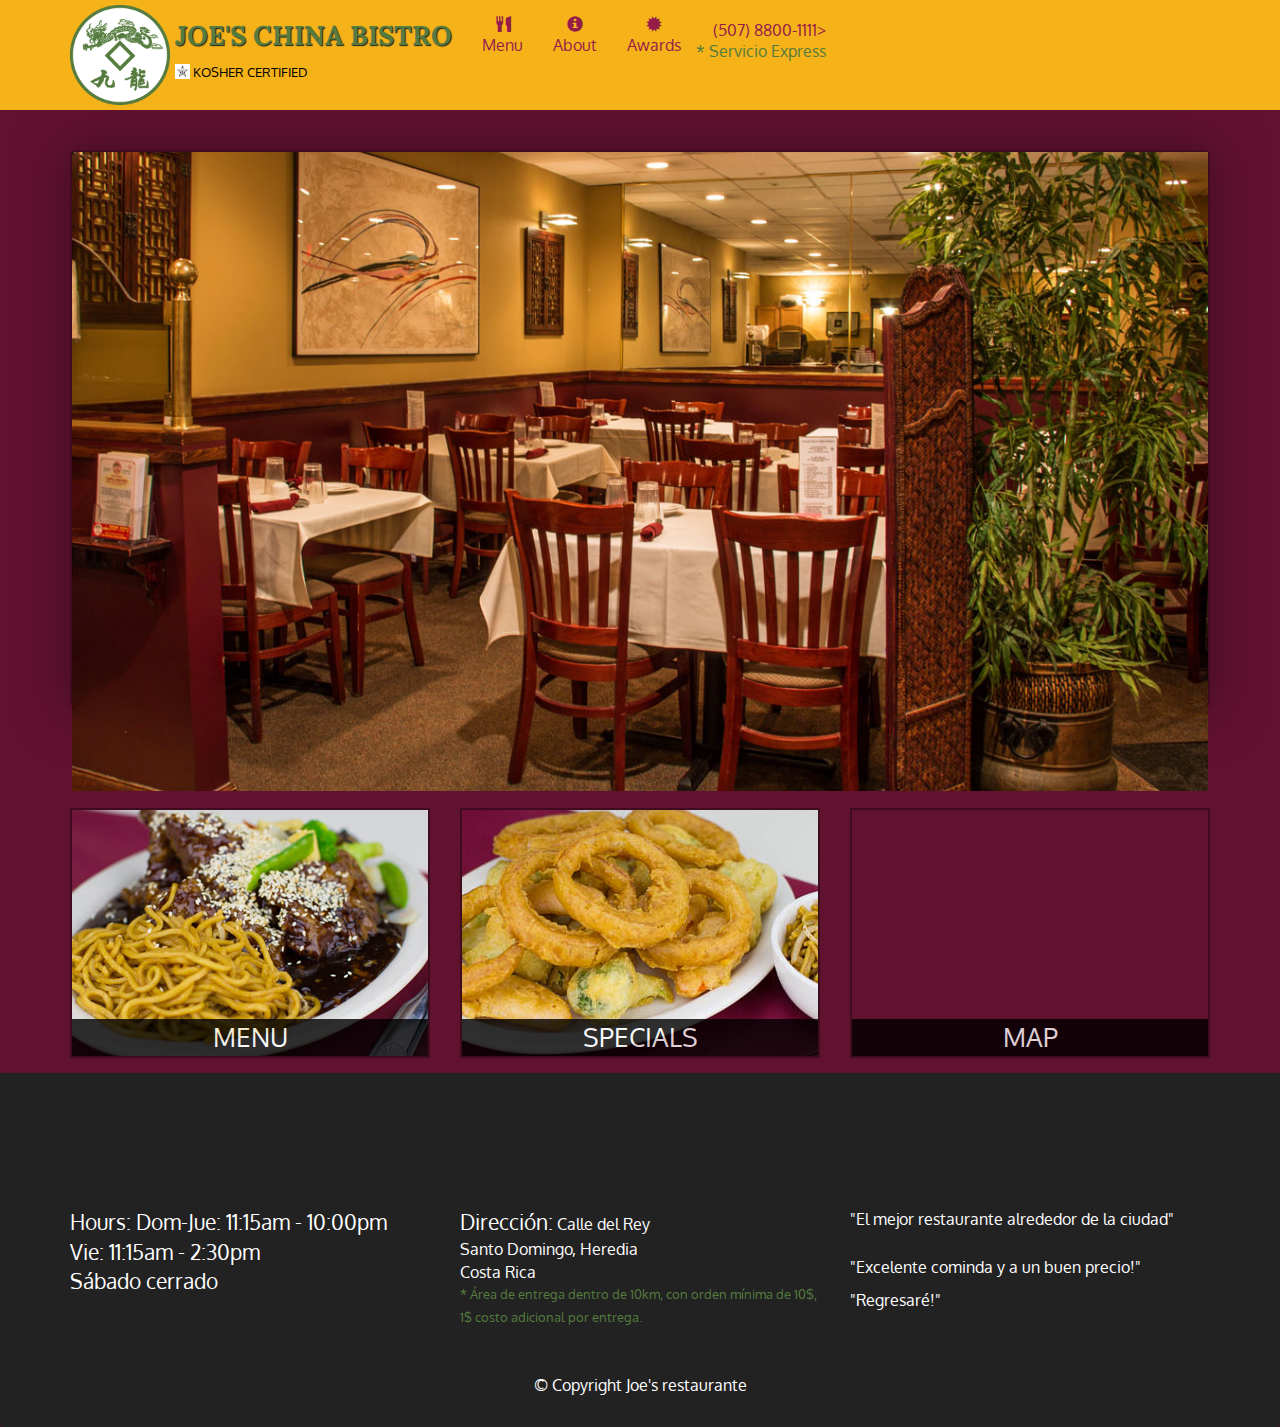
==== week3-lesson/index.html @ e3268961 "homework3" ====
<!doctype html>
<html lang="en">

  <head>
    <meta charset="utf-8">
    <meta http-equiv="X-UA-Compatible" content="IE=edge">
    <meta name="viewport" content="width=device-width, initial-scale=1">
    <title>David Chu's China Bistro</title>
    <link rel="stylesheet" href="css/bootstrap.min.css">
    <link rel="stylesheet" href="css/styles.css">
    <link href='https://fonts.googleapis.com/css?family=Oxygen:400,300,700' rel='stylesheet' type='text/css'>
    <link href='https://fonts.googleapis.com/css?family=Lora' rel='stylesheet' type='text/css'>

  </head>

  <body>
    <head>
      <nav id="header-nav" class="navbar navbar-default">
        <div class="container">
          <div class="navbar-header">
            <a href="index.html" class="pull-left visible-md visible-lg">
              <div>
                <img src="images/restaurant-logo_large.png" id="logo-img" alt="Logo">
              </div>
  <!--             <div id="logo-img"> </div> -->
            </a>

            <div class="navbar-brand">
              <a href="index.html"> <h1>Joe's China Bistro</h1> </a>
              <p>
                <img src="images/stark-logo.png" alt="Kosher certification" width="15px" height=15px">
                <span>Kosher Certified</span>
              </p>
            </div>

            <button type="button" class="navbar-toggle collapsed"
              data-toggle="collapse" data-target="#collapsable-nav"
              aria-expanded="false">
              <span class="sr-only">Toggle navigation</span>
              <span class="icon-bar"></span>
              <span class="icon-bar"></span>
              <span class="icon-bar"></span>
            </button>
          </div>

          <div id="collapsable-nav" class="collapse navbar-collapse">

            <ul id="nav-list" class="nav navbar-nav navbar-rigth">
              <li>
                <a href="menu-categories.html">
                  <span class="glyphicon glyphicon-cutlery"></span><br class="hidden-xs">Menu
                </a>
              </li>
              <li>
                <a href="#">
                  <span class="glyphicon glyphicon-info-sign"></span><br class="hidden-xs">About
                </a>
              </li>
              <li>
                <a href="#">
                  <span class="glyphicon glyphicon-certificate"></span><br class="hidden-xs">Awards
                </a>
              </li>              
              <li id="phone" class="hidden-xs">
                <a href="tél:(507) 8800-1111">
                  <span>(507) 8800-1111></span>
                </a>
                <div>* Servicio Express</div>
              </li>
            </ul>
          </div>
        </div>
      </nav>
    </head>

    <div id="call-btn" class="visible-xs">
      <a class="btn" href="tél:(507) 8800-1111">
        <span class="glyphicon glyphicon-earphone"></span>
        (507) 8800-1111>
      </a>
    </div>
    <div id="xs-deliver" class="text-center visible-xs">* Servicio Express</div>

    <div id="main-content" class="container">
      <div class="jumbotron">
        <img src="images/jumbotron_768.jpg" alt="Foto de restaurante"
         class="img-responsive visible-sm">      
        <img src="images/jumbotron_768b.jpg" alt="Foto de restaurante"
         class="img-responsive visible-xs">
        <img src="images/jumbotron_992.jpg" alt="Foto de restaurante"
         class="img-responsive visible-md">         
        <img src="images/jumbotron_1200.jpg" alt="Foto de restaurante"
         class="img-responsive visible-lg">
      </div>

      <div id="home-tiles" class="row">
        <div class="col-lg-4 col-md-4 col-sm-6 col-xs-12">
          <a href="menu-categories.html">
            <div id="menu-tile">
              <img src="images/menu-tile.jpg">
              <span>menu</span>
            </div>
          </a>
        </div>
        <div class="col-lg-4 col-md-4 col-sm-6 col-xs-12">
          <a href="single-category.html">
            <div id="specials-tile">
              <img src="images/specials-tile.jpg">            
              <span>specials</span>
            </div>
          </a>
        </div>    
        <div class="col-lg-4 col-md-4 col-sm-12 col-xs-12">
          <a href="https://www.google.co.cr/maps/place/Calle+Del+Rey,+Heredia+Province,+Santo+Domingo/@9.9853905,-84.0768553,16.56z/data=!4m5!3m4!1s0x8fa0e51ea712164d:0xf702a6db29736f33!8m2!3d9.9881319!4d-84.0750432?hl=en" target="_blank">
            <div id="map-tile">
            <iframe src="https://www.google.com/maps/embed?pb=!1m18!1m12!1m3!1d5321.385400785276!2d-84.0768552851419!3d9.985390510189195!2m3!1f0!2f0!3f0!3m2!1i1024!2i768!4f13.1!3m3!1m2!1s0x8fa0e51ea712164d%3A0xf702a6db29736f33!2sCalle+Del+Rey%2C+Heredia+Province%2C+Santo+Domingo!5e0!3m2!1sen!2scr!4v1486269218876" width="100%" height="250" frameborder="0" style="border:0" allowfullscreen></iframe>
              <span>map</span>
            </div>
          </a> 
        </div>
      </div>
    </div>

    <footer class="panel-footer">
      <div class="container">
        <div class="row">
          <section id="hours" class="col-sm-4">
            <span>Hours:</span>
            Dom-Jue: 11:15am - 10:00pm<br>
            Vie: 11:15am - 2:30pm<br>
            Sábado cerrado
            <hr class="visible-xs">
          </section>
          <section id="address" class="col-sm-4">
            <span>Dirección:</span>
            Calle del Rey<br>
            Santo Domingo, Heredia<br>
            Costa Rica
            <p>* Área de entrega dentro de 10km, con orden 
            mínima de 10$, 1$ costo adicional por entrega.
            </p>
            <hr class="visible-xs">
          </section>   
          <section id="testimonials" class="col-sm-4">
            <p>"El mejor restaurante alrededor de la ciudad"
            </p>
            <p>"Excelente cominda y a un buen precio!"
            </p>            
            <p>"Regresaré!"
            </p>             
            <hr class="visible-xs">
          </section>    
        </div>
        <div class="text-center">&copy; Copyright Joe's restaurante</div>
      </div>
    </footer>

    <!-- jQuery (Bootstrap JS plugins depend on it) -->
    <script src="js/jquery-2.1.4.min.js"></script>
    <script src="js/bootstrap.min.js"></script>
    <script src="js/script.js"></script>
  </body>

</html>
---- week3-lesson/css/styles.css ----
body {
  font-size: 16px;
  color: #fff;
  background-color: #61122f;
	font-family: 'Oxygen', sans-serif;
}

#header-nav {
	background-color: #f6b319;
	border-radius: 0;
	border: 0;
}

#logo-img {
/*	background: url('../images/restaurant-logo_large.png') no-repeat;
*/
  width: :150px;
	height: 150px;
	margin: 10px 15px 10px 0;	
}

.navbar-brand {
	padding-top: 25px;
}

.navbar-brand h1 { /* resturant name*/
	font-family: 'Lora', serif;
	color: #557c3e;
	font-size: 1.5em;
	text-transform: uppercase;
	font-weight: bold;
	text-shadow: 1px 1px 1px #222;
	margin-top: 0;
	margin-bottom: 0;
	line-height: .75;
}

.navbar-brand a:hover, .navbar-brand a:focus {
	text-decoration: none;
}

.navbar-brand p { /* kosher name*/
	color: #000;
	text-transform: uppercase;
	font-size: .7em;
	margin-top: 15px;
}

.navbar-brand p span { /* stark name*/
	vertical-align: middle;
}

#nav-list a {
	color: #951c49;
	text-align: center;
}

#nav-list a:hover {
	font-size: 1.8em;
}

#phone {
	margin-top: 5px;
}

#phone a { /*phone number*/
	text-align: right;
	padding-bottom: 0;
}

#phone div { /*we deliver*/
	color: #557c3e;
	text-align: right;
	padding-right: 15px;
}

.navbar-header button.navbar-toogle, .navbar-header .icon-bar {
	border: 1px solid #61122f;
}

.navbar-header button.navbar-toogle {
	clear: both;
	margin-top: -30px;
}

.container .jumbotron {
	margin-top: 20px;	
	margin-bottom: : 20px;		
  padding: 0;		
	box-shadow: 0 0 50px #3f0c1f;
	border: 2px solid #3f0c1f;	
}

#menu-tile, #specials-tile, #map-tile {
	height: 250px;
  width: 100%;
  margin-bottom: 15px;
  position: relative;
  border: 2px solid #3f0c1f;
  overflow: hidden;	
}

#menu-tile:hover, #specials-tile:hover, #map-tile:hover {
	box-shadow: 0 1px 5px 1px #cccccc;
}

#menu-tile {
	background-position: center;
}

#specials-tile {
	background-position: center;
}

#menu-tile span, #specials-tile span, #map-tile span {
	position: absolute;
	bottom: 0;
	right: 0;
	width: 100%;
	text-align: center;
	font-size: 1.6em;
	text-transform: uppercase;
	background-color: #000;
	color: #fff;
	opacity: .8;
}

.panel-footer {
	margin-top: :30px;
	padding-top: 35px;
	padding-bottom: 30px;
	background-color: #222;
	border-top: 0;
}

.panel-footer div.row {
	margin-bottom: 35px;
}

#hours, #address > span {
	font-size: 1.3em;
}

#address p {
	color: #557c3e;
	font-size: .8em;
	line-height: 1.8;
}

#testimonials {
	font-style: : italic;
}

#testimonials p:nth-child(2) {
	margin-top: 25px;
}

/*large devices*/
@media (min-width: 1200px) {
	.container .jumbotrom {	
	  height: 675px;
	}

	.row {
		margin-top: 100px;
	}
}

/*medium devices*/
@media (min-width: 992px) and (max-width: 1999px) {

	#logo-img {
/*	background: url('../images/restaurant-logo_medium.png') no-repeat;
*/
	  width: :100px;
		height: 100px;
		margin: 5px 5px 5px 0;	
	}

	.container .jumbotron {	
	  height: 558px;
	}

}

/*small devices*/
@media (min-width: 768px) and (max-width: 991px) {
	.container .jumbotron {	
	  height: 432px;
	}
}

/*xm devices*/
@media (max-width: 767px) {

	.navbar-brand {
		padding-top: 10px;
		height: 80px;
	}

	.navbar-brand h1 { /* resturant name*/
		padding-top: 10px;
		height: 5vw; /*1vw = 1% view port width*/
	}

	.navbar-brand p { /* kosher name*/
		font-size: .6em;
		margin-top: 12px;
	}

	.navbar-brand img {
		height: 20px;
	}

	#collapsable-nav a { /* collapsed nav menu glyph */
		font-size: 1.2em;
	}

	#collapsable-nav a span { /* collapsed nav menu glyph */
		font-size: 1em;
		margin-right: 5px;
	}

	#call-btn > a {
		font-size: 1.5em;
		display: block;
		margin: 0 20px;
		padding: 10px;
		border: 2px solid #fff;
		background-color: #f6b319;
		color: #951c49;
	}

	#xs-deliver {
		margin-top: 5px;
		font-size: .7em;
		letter-spacing: .1em;
		text-transform: uppercase;
	}

	.panel-footer {
		margin-top: :5px;
		padding-top: .7em;
		letter-spacing: .1em;
		text-transform: uppercase;
	}

	.panel-footer section {
		margin-bottom: 30px;
		text-align: center;
	}

	.panel-foooter section:nth-child(3) {
		margin-bottom: 0;
	}

	.panel-foooter section hr {
		width: 50%;
	}

	.container .jumbotron {

	}

	#menu-tile, #specials-tile, #map-tile {
		width: 360px;
    margin: 0 auto 15px;
  }
}

/*super xm devices*/
@media (max-width: 479px) {
	#menu-tile, #specials-tile, #map-tile {
		width: 280px;
    margin: 0 auto 15px;
  }

  .navba-brand h1 {
  	padding-top: 5px;
  	font-size: 6vw;
  }
}
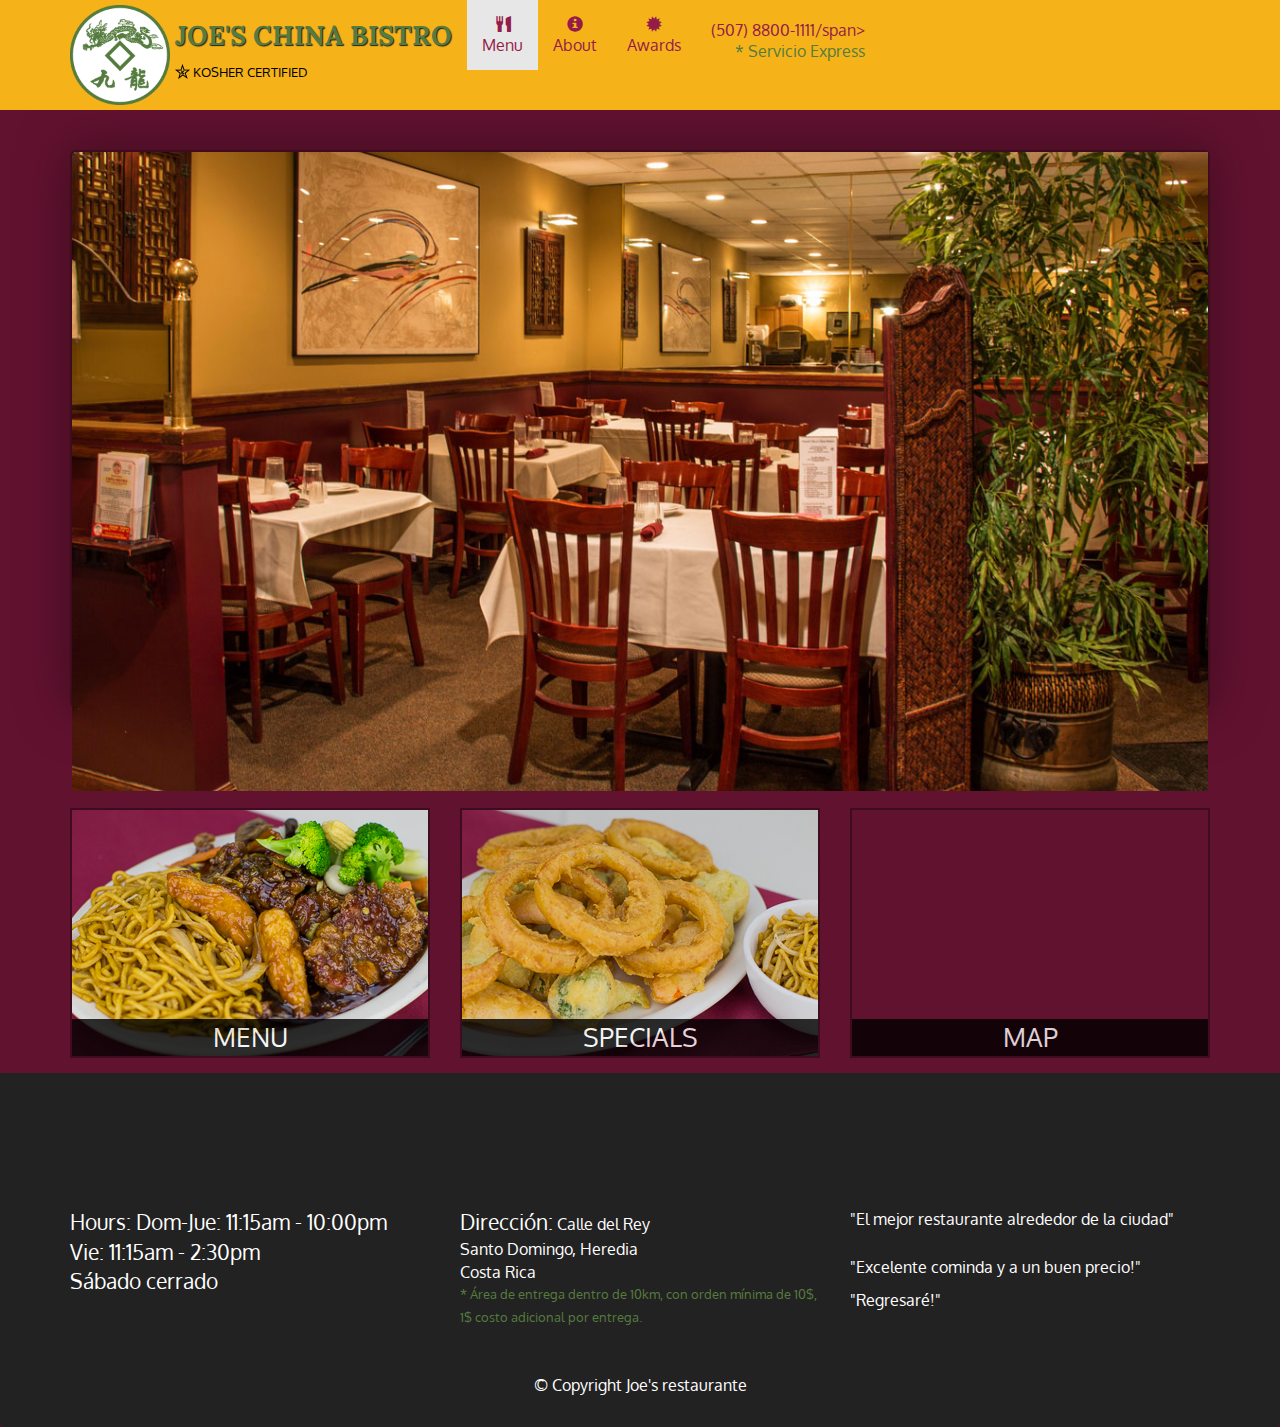
==== commit 528e7eb1: "homework3" ====
--- a/week3-lesson/index.html
+++ b/week3-lesson/index.html
@@ -15,7 +15,7 @@
 
   <body>
     <head>
-      <nav id="header-nav" class="navbar navbar-default">
+      <nav id="header-nav" class="navbar navbar-default navbar-static-top">
         <div class="container">
           <div class="navbar-header">
             <a href="index.html" class="pull-left visible-md visible-lg">
@@ -28,7 +28,7 @@
             <div class="navbar-brand">
               <a href="index.html"> <h1>Joe's China Bistro</h1> </a>
               <p>
-                <img src="images/stark-logo.png" alt="Kosher certification" width="15px" height=15px">
+                <img src="images/star-k-logo.png" alt="Kosher certification" width="15px" height="15px">
                 <span>Kosher Certified</span>
               </p>
             </div>
@@ -45,8 +45,8 @@
 
           <div id="collapsable-nav" class="collapse navbar-collapse">
 
-            <ul id="nav-list" class="nav navbar-nav navbar-rigth">
-              <li>
+            <ul id="nav-list" class="nav navbar-nav navbar-rigth">           
+              <li class="active">
                 <a href="menu-categories.html">
                   <span class="glyphicon glyphicon-cutlery"></span><br class="hidden-xs">Menu
                 </a>
@@ -63,7 +63,7 @@
               </li>              
               <li id="phone" class="hidden-xs">
                 <a href="tél:(507) 8800-1111">
-                  <span>(507) 8800-1111></span>
+                  <span>(507) 8800-1111/span>
                 </a>
                 <div>* Servicio Express</div>
               </li>
@@ -76,7 +76,7 @@
     <div id="call-btn" class="visible-xs">
       <a class="btn" href="tél:(507) 8800-1111">
         <span class="glyphicon glyphicon-earphone"></span>
-        (507) 8800-1111>
+        (507) 8800-1111
       </a>
     </div>
     <div id="xs-deliver" class="text-center visible-xs">* Servicio Express</div>
@@ -84,7 +84,7 @@
     <div id="main-content" class="container">
       <div class="jumbotron">
         <img src="images/jumbotron_768.jpg" alt="Foto de restaurante"
-         class="img-responsive visible-sm">      
+         class="img-responsive visible-sm">
         <img src="images/jumbotron_768b.jpg" alt="Foto de restaurante"
          class="img-responsive visible-xs">
         <img src="images/jumbotron_992.jpg" alt="Foto de restaurante"
--- a/week3-lesson/css/styles.css
+++ b/week3-lesson/css/styles.css
@@ -57,6 +57,7 @@
 
 #nav-list a:hover {
 	font-size: 1.8em;
+	background: #fff59d;	
 }
 
 #phone {
@@ -155,6 +156,92 @@
 	margin-top: 25px;
 }
 
+.category-tile {
+	position: relative;
+	border: 2px solid #3f0c1f;
+	overflow: hidden;
+	width: 200px;
+	height: 200px;
+	margin: 0 auto 15px;
+}
+
+.category-tile span {
+	position: absolute;
+	bottom: 0;
+	right: 0;
+	width: 100%;
+	text-align: center;
+	font-size: 1.2em;
+	text-transform: uppercase;
+	background-color: #000;
+	color: #fff;
+	opacity: .8;
+}
+
+.category-tile:hover {
+	box-shadow: 0 1px 5px 1px #cccccc;
+}
+
+#menu-categories-title + div {
+	margin-bottom: 50px;
+}
+
+
+/*single category page*/
+.menu-item-tile {
+	margin-bottom: 25px;
+}
+
+.menu-item-tile hr {
+	width: 80%;
+}
+
+.menu-item-tile .menu-item-price {
+	font-size: 1.1em;
+	text-align: right;
+	margin-top: -15px;
+	margin-right: -15px;
+}
+
+.menu-item-tile .menu-item-price span {
+	font-size: .6em;
+}
+
+.menu-item-photo {
+	position: relative;
+	border: 2px solid #3f0c1f;
+	overflow: hidden;
+	padding: 0;
+	margin-right: -15px;
+	margin-left: auto;
+	margin-bottom: 20px;
+	max-width: 250px;
+}
+
+.menu-item-photo div {
+	position: absolute;
+	bottom: 0;
+	right: 0;
+	width: 80px;
+	background-color: #557c3e;
+	text-align: center;
+}
+
+.menu-item-description {
+	padding-right: 30px;
+}
+
+h3.menu-item-title {
+	margin: 0 0 10px;
+}
+
+.menu-item-details {
+	font-size: .9em;
+	font-style: italic;
+}
+
+/*end single category page*/
+
 /*large devices*/
 @media (min-width: 1200px) {
 	.container .jumbotrom {	
@@ -266,6 +353,26 @@
 		width: 360px;
     margin: 0 auto 15px;
   }
+
+  .menu-item-photo {
+  	margin-right: auto;
+  }
+
+  .menu-item-tile .menu-item-price {
+  	text-align: center;
+  }
+
+  .menu-item-descripction {
+  	text-align: center;
+  }  
+
+  .menu-item-title {
+		text-align: center;
+  }
+
+  .menu-item-details {
+  	text-align: center;
+  }    
 }
 
 /*super xm devices*/
@@ -279,4 +386,8 @@
   	padding-top: 5px;
   	font-size: 6vw;
   }
+
+  .col-xxs-12 {
+  	width: 100%;
+  }
 }